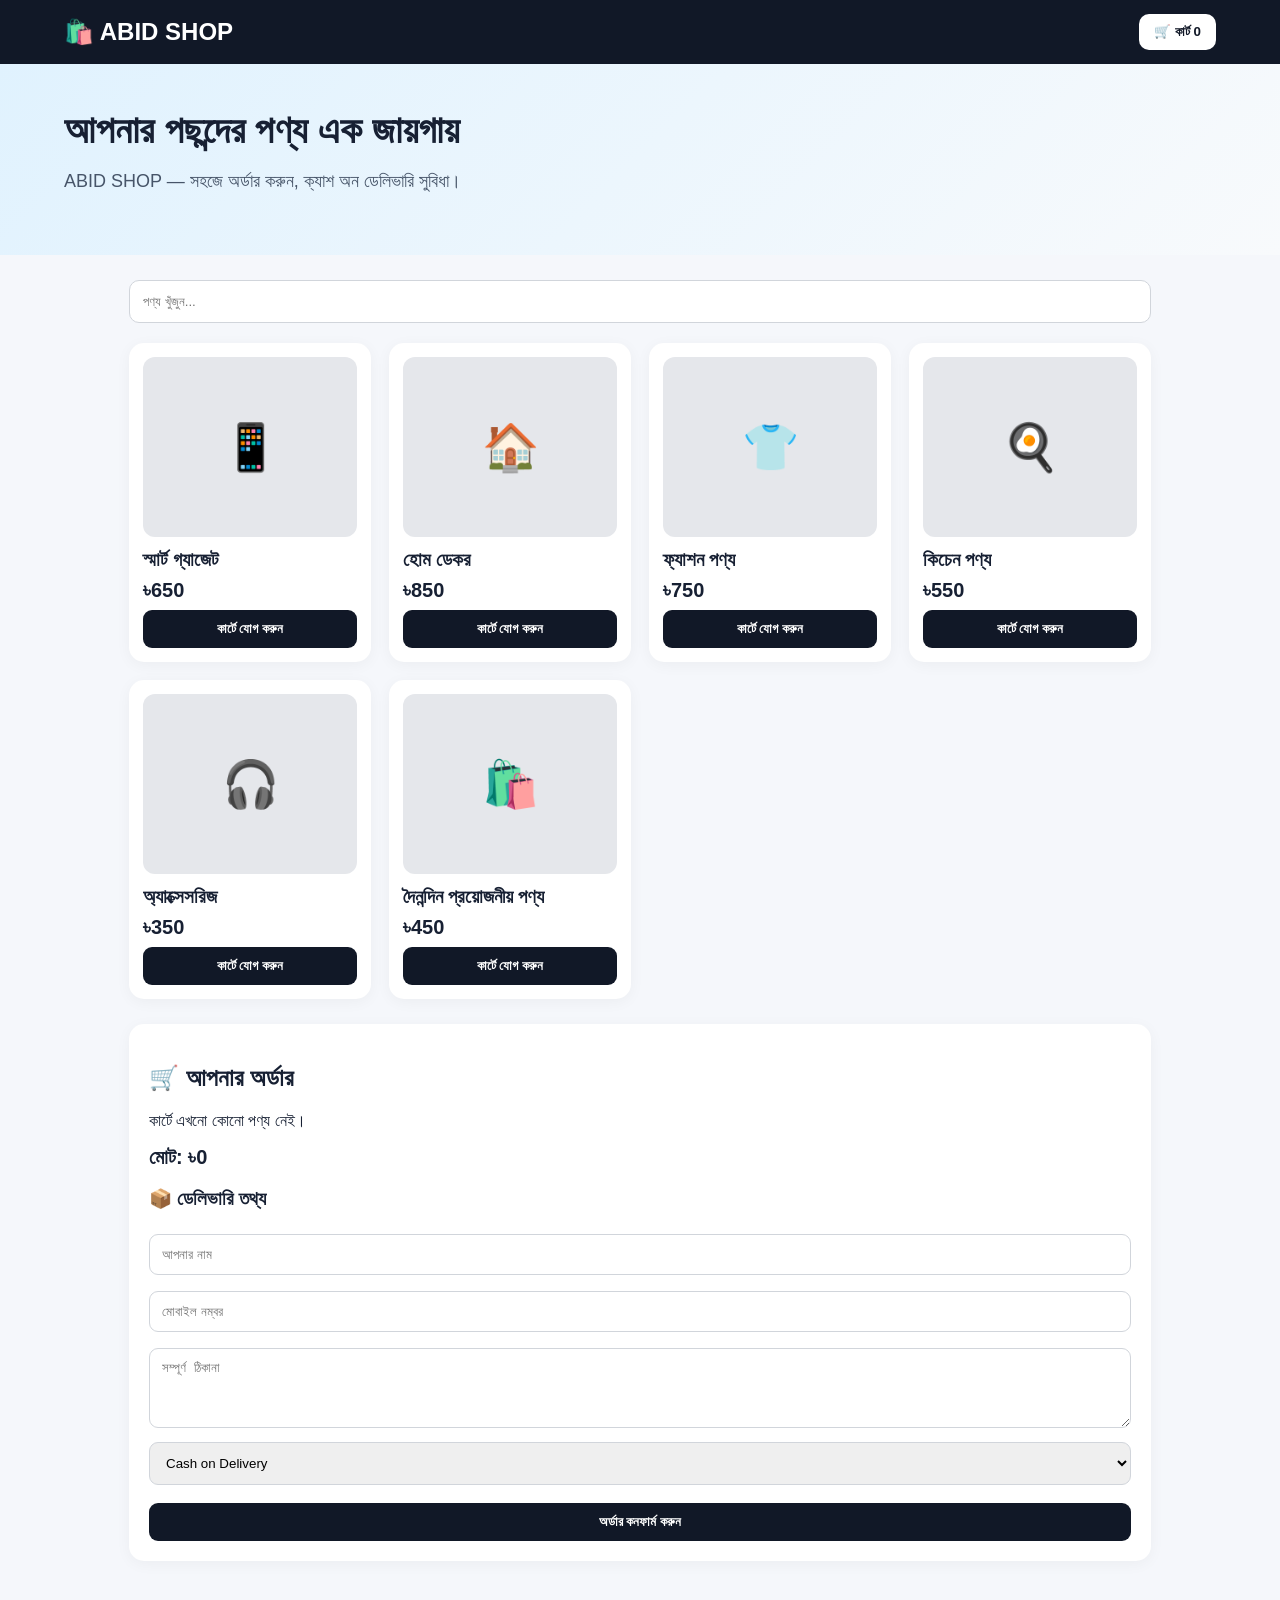
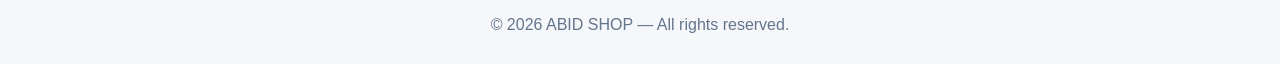
==== index.html @ d67a8caa "Add files via upload" ====
<!doctype html>
<html lang="bn">
<head>
<meta charset="utf-8">
<meta name="viewport" content="width=device-width,initial-scale=1">
<title>ABID SHOP — অনলাইন শপ</title>
<style>
*{box-sizing:border-box}body{margin:0;font-family:Arial,"Noto Sans Bengali",sans-serif;background:#f5f7fb;color:#172033}
header{background:#111827;color:white;padding:14px 5%;display:flex;align-items:center;justify-content:space-between;gap:12px;position:sticky;top:0;z-index:5}
.logo{font-size:24px;font-weight:800}.cart{background:#fff;color:#111827;border:0;border-radius:10px;padding:10px 15px;font-weight:700;cursor:pointer}
.hero{padding:45px 5%;background:linear-gradient(135deg,#e0f2fe,#f8fafc)}.hero h1{font-size:38px;margin:0 0 10px}.hero p{font-size:18px;color:#475569}
.wrap{max-width:1150px;margin:auto;padding:25px 5%}.tools{display:flex;gap:10px;margin-bottom:20px}.tools input{flex:1;padding:13px;border:1px solid #d1d5db;border-radius:10px}
.grid{display:grid;grid-template-columns:repeat(auto-fit,minmax(210px,1fr));gap:18px}.card{background:#fff;border-radius:15px;padding:14px;box-shadow:0 3px 15px #0000000b}.pic{height:180px;border-radius:12px;background:#e5e7eb;display:flex;align-items:center;justify-content:center;color:#64748b;font-size:46px}.card h3{margin:12px 0 6px}.price{font-size:20px;font-weight:800;margin:8px 0}.btn{width:100%;padding:11px;border:0;border-radius:9px;background:#111827;color:#fff;cursor:pointer;font-weight:700}
.panel{background:#fff;border-radius:15px;padding:20px;margin-top:25px;box-shadow:0 3px 15px #0000000b}.row{display:flex;justify-content:space-between;gap:10px;border-bottom:1px solid #eee;padding:10px 0}.form input,.form textarea{width:100%;padding:12px;margin:6px 0 10px;border:1px solid #d1d5db;border-radius:9px}.form textarea{min-height:80px}.notice{background:#ecfdf5;border:1px solid #a7f3d0;padding:12px;border-radius:9px;margin-bottom:12px}
footer{text-align:center;padding:30px;color:#64748b}
</style>
</head>
<body>
<header><div class="logo">🛍️ ABID SHOP</div><button class="cart" onclick="document.getElementById('order').scrollIntoView()">🛒 কার্ট <span id="count">0</span></button></header>
<section class="hero"><h1>আপনার পছন্দের পণ্য এক জায়গায়</h1><p>ABID SHOP — সহজে অর্ডার করুন, ক্যাশ অন ডেলিভারি সুবিধা।</p></section>
<main class="wrap">
<div class="tools"><input id="search" placeholder="পণ্য খুঁজুন..." oninput="render()"></div>
<div id="products" class="grid"></div>

<section id="order" class="panel">
<h2>🛒 আপনার অর্ডার</h2>
<div id="cart"></div>
<div id="total" style="font-size:20px;font-weight:800;margin:15px 0">মোট: ৳0</div>
<div class="form">
<h3>📦 ডেলিভারি তথ্য</h3>
<input id="name" placeholder="আপনার নাম">
<input id="phone" placeholder="মোবাইল নম্বর">
<textarea id="address" placeholder="সম্পূর্ণ ঠিকানা"></textarea>
<select id="payment" style="width:100%;padding:12px;border:1px solid #d1d5db;border-radius:9px">
<option>Cash on Delivery</option><option>বিকাশ</option><option>নগদ</option>
</select>
<br><br><button class="btn" onclick="placeOrder()">অর্ডার কনফার্ম করুন</button>
</div>
<div id="msg"></div>
</section>
</main>
<footer>© 2026 ABID SHOP — All rights reserved.</footer>

<script>
const products=[
 {id:1,name:"স্মার্ট গ্যাজেট",price:650,icon:"📱"},
 {id:2,name:"হোম ডেকর",price:850,icon:"🏠"},
 {id:3,name:"ফ্যাশন পণ্য",price:750,icon:"👕"},
 {id:4,name:"কিচেন পণ্য",price:550,icon:"🍳"},
 {id:5,name:"অ্যাক্সেসরিজ",price:350,icon:"🎧"},
 {id:6,name:"দৈনন্দিন প্রয়োজনীয় পণ্য",price:450,icon:"🛍️"}
];
let cart=[];
function render(){
 const q=document.getElementById('search').value.toLowerCase();
 document.getElementById('products').innerHTML=products.filter(p=>p.name.toLowerCase().includes(q)).map(p=>`
 <div class="card"><div class="pic">${p.icon}</div><h3>${p.name}</h3><div class="price">৳${p.price}</div><button class="btn" onclick="add(${p.id})">কার্টে যোগ করুন</button></div>`).join('');
 drawCart();
}
function add(id){let p=products.find(x=>x.id===id);let x=cart.find(x=>x.id===id);x?x.qty++:cart.push({...p,qty:1});drawCart()}
function remove(id){cart=cart.filter(x=>x.id!==id);drawCart()}
function drawCart(){
 document.getElementById('count').textContent=cart.reduce((a,x)=>a+x.qty,0);
 let total=cart.reduce((a,x)=>a+x.price*x.qty,0);
 document.getElementById('total').textContent='মোট: ৳'+total;
 document.getElementById('cart').innerHTML=cart.length?cart.map(x=>`<div class="row"><span>${x.icon} ${x.name} × ${x.qty}</span><span>৳${x.price*x.qty} <button onclick="remove(${x.id})">❌</button></span></div>`).join(''):'<p>কার্টে এখনো কোনো পণ্য নেই।</p>';
}
function placeOrder(){
 if(!cart.length)return alert('আগে একটি পণ্য কার্টে যোগ করুন।');
 let n=document.getElementById('name').value.trim(), ph=document.getElementById('phone').value.trim(), a=document.getElementById('address').value.trim();
 if(!n||!ph||!a)return alert('নাম, মোবাইল নম্বর ও ঠিকানা পূরণ করুন।');
 let pay=document.getElementById('payment').value;
 let total=cart.reduce((s,x)=>s+x.price*x.qty,0);
 let items=cart.map(x=>`• ${x.name} × ${x.qty} = ৳${x.price*x.qty}`).join('\n');
 let order={name:n,phone:ph,address:a,payment:pay,items:cart,total:total};
 localStorage.setItem('abid_last_order',JSON.stringify(order));
 let message=`ABID SHOP - নতুন অর্ডার\n\nনাম: ${n}\nমোবাইল: ${ph}\nঠিকানা: ${a}\nপেমেন্ট: ${pay}\n\nপণ্য:\n${items}\n\nমোট: ৳${total}`;
 let whatsappNumber='8801740657720';
 let url='https://wa.me/'+whatsappNumber+'?text='+encodeURIComponent(message);
 document.getElementById('msg').innerHTML='<div class="notice">✅ অর্ডার তৈরি হয়েছে। WhatsApp-এ পাঠাতে নিচের বোতামে চাপুন।<br><br><a class="btn" style="display:block;text-align:center;text-decoration:none" href="'+url+'" target="_blank">📲 WhatsApp-এ অর্ডার পাঠান</a></div>';
}

render();
</script>
</body>
</html>
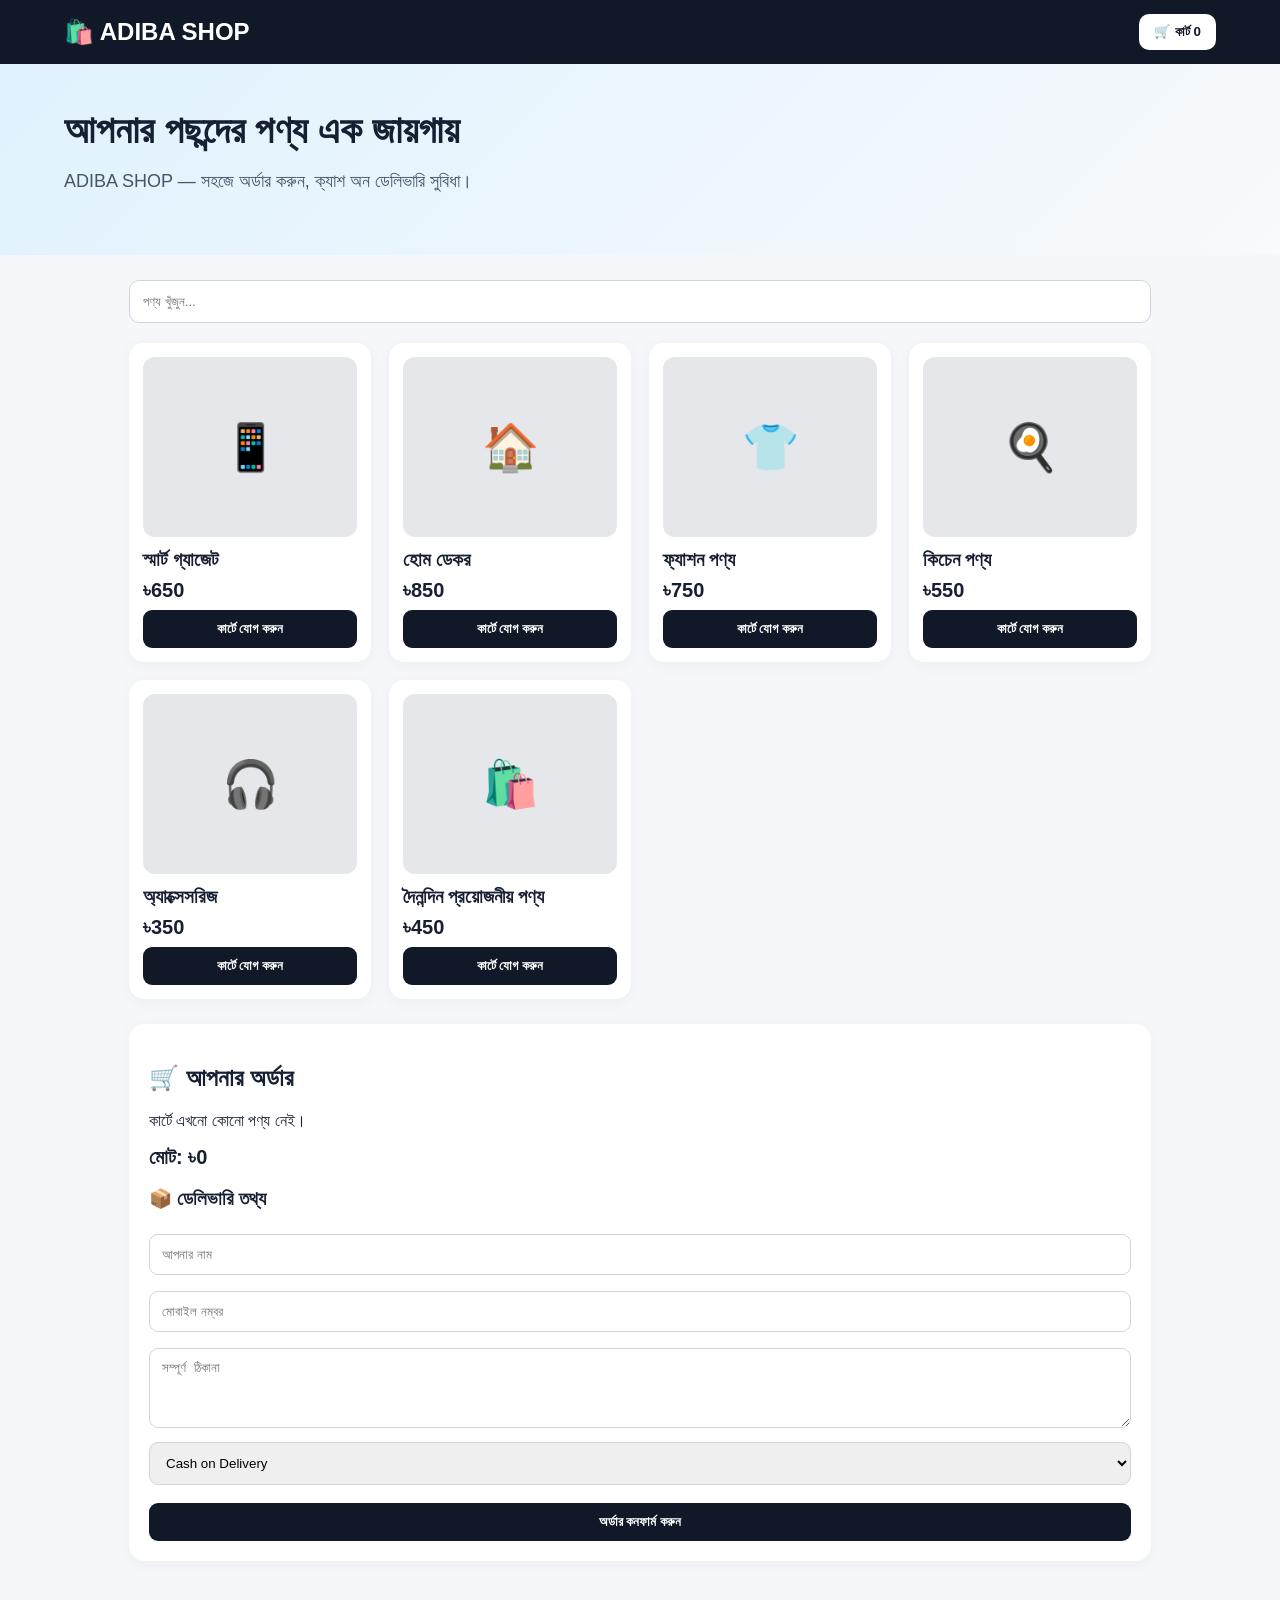
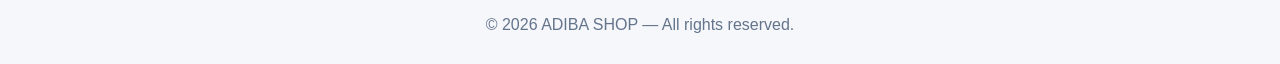
==== commit d677fa2c: "Rename shop from ABID to ADIBA in index.html" ====
--- a/index.html
+++ b/index.html
@@ -3,7 +3,7 @@
 <head>
 <meta charset="utf-8">
 <meta name="viewport" content="width=device-width,initial-scale=1">
-<title>ABID SHOP — অনলাইন শপ</title>
+<title>ADIBA SHOP — অনলাইন শপ</title>
 <style>
 *{box-sizing:border-box}body{margin:0;font-family:Arial,"Noto Sans Bengali",sans-serif;background:#f5f7fb;color:#172033}
 header{background:#111827;color:white;padding:14px 5%;display:flex;align-items:center;justify-content:space-between;gap:12px;position:sticky;top:0;z-index:5}
@@ -16,8 +16,8 @@
 </style>
 </head>
 <body>
-<header><div class="logo">🛍️ ABID SHOP</div><button class="cart" onclick="document.getElementById('order').scrollIntoView()">🛒 কার্ট <span id="count">0</span></button></header>
-<section class="hero"><h1>আপনার পছন্দের পণ্য এক জায়গায়</h1><p>ABID SHOP — সহজে অর্ডার করুন, ক্যাশ অন ডেলিভারি সুবিধা।</p></section>
+<header><div class="logo">🛍️ ADIBA SHOP</div><button class="cart" onclick="document.getElementById('order').scrollIntoView()">🛒 কার্ট <span id="count">0</span></button></header>
+<section class="hero"><h1>আপনার পছন্দের পণ্য এক জায়গায়</h1><p>ADIBA SHOP — সহজে অর্ডার করুন, ক্যাশ অন ডেলিভারি সুবিধা।</p></section>
 <main class="wrap">
 <div class="tools"><input id="search" placeholder="পণ্য খুঁজুন..." oninput="render()"></div>
 <div id="products" class="grid"></div>
@@ -39,7 +39,7 @@
 <div id="msg"></div>
 </section>
 </main>
-<footer>© 2026 ABID SHOP — All rights reserved.</footer>
+<footer>© 2026 ADIBA SHOP — All rights reserved.</footer>
 
 <script>
 const products=[
@@ -74,7 +74,7 @@
  let items=cart.map(x=>`• ${x.name} × ${x.qty} = ৳${x.price*x.qty}`).join('\n');
  let order={name:n,phone:ph,address:a,payment:pay,items:cart,total:total};
  localStorage.setItem('abid_last_order',JSON.stringify(order));
- let message=`ABID SHOP - নতুন অর্ডার\n\nনাম: ${n}\nমোবাইল: ${ph}\nঠিকানা: ${a}\nপেমেন্ট: ${pay}\n\nপণ্য:\n${items}\n\nমোট: ৳${total}`;
+ let message=`ADIBA SHOP - নতুন অর্ডার\n\nনাম: ${n}\nমোবাইল: ${ph}\nঠিকানা: ${a}\nপেমেন্ট: ${pay}\n\nপণ্য:\n${items}\n\nমোট: ৳${total}`;
  let whatsappNumber='8801740657720';
  let url='https://wa.me/'+whatsappNumber+'?text='+encodeURIComponent(message);
  document.getElementById('msg').innerHTML='<div class="notice">✅ অর্ডার তৈরি হয়েছে। WhatsApp-এ পাঠাতে নিচের বোতামে চাপুন।<br><br><a class="btn" style="display:block;text-align:center;text-decoration:none" href="'+url+'" target="_blank">📲 WhatsApp-এ অর্ডার পাঠান</a></div>';
@@ -83,4 +83,4 @@
 render();
 </script>
 </body>
-</html>+</html>
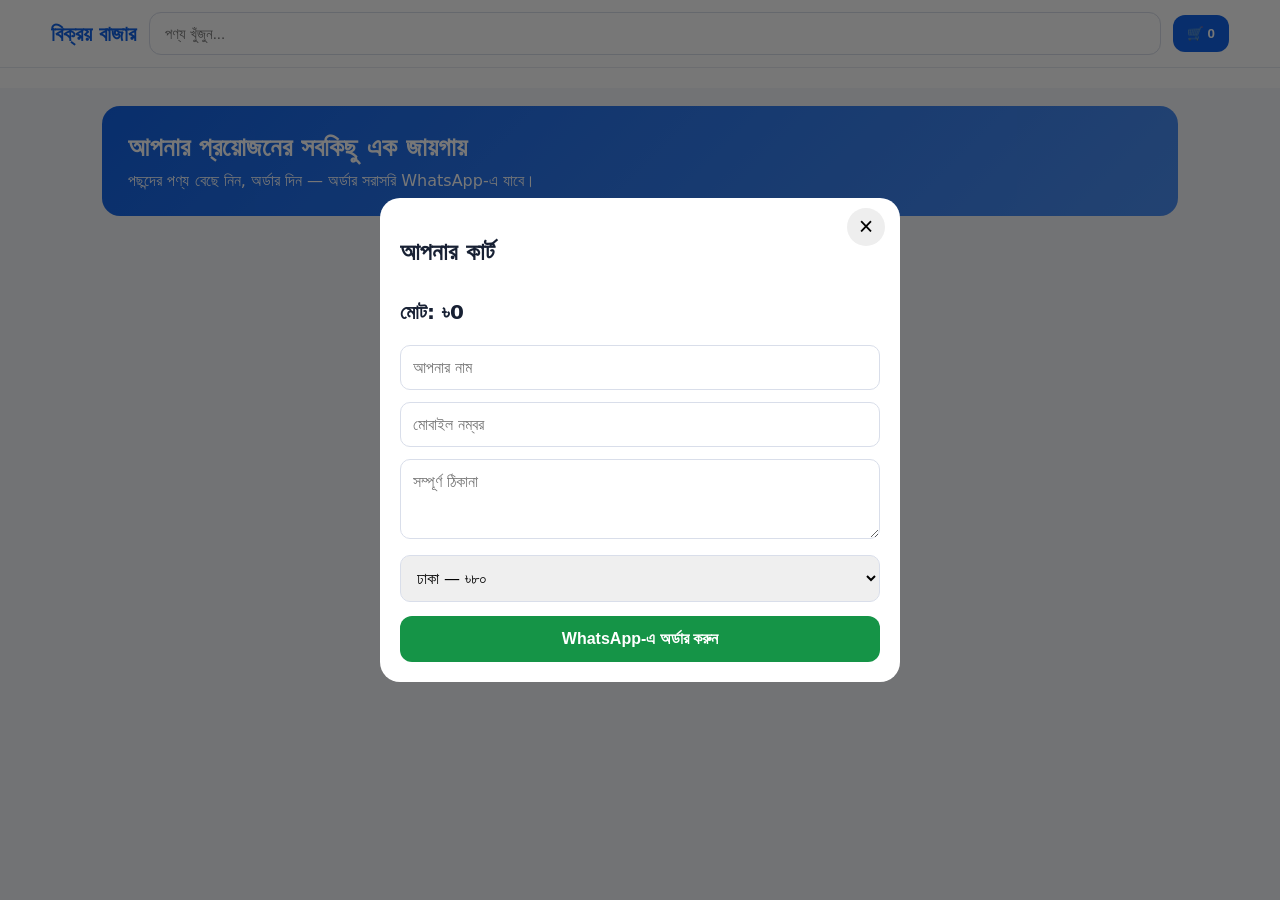
==== commit 6bd0d703: "Add files via upload" ====
--- a/index.html
+++ b/index.html
@@ -1,86 +1,32 @@
 <!doctype html>
 <html lang="bn">
 <head>
-<meta charset="utf-8">
-<meta name="viewport" content="width=device-width,initial-scale=1">
-<title>ADIBA SHOP — অনলাইন শপ</title>
-<style>
-*{box-sizing:border-box}body{margin:0;font-family:Arial,"Noto Sans Bengali",sans-serif;background:#f5f7fb;color:#172033}
-header{background:#111827;color:white;padding:14px 5%;display:flex;align-items:center;justify-content:space-between;gap:12px;position:sticky;top:0;z-index:5}
-.logo{font-size:24px;font-weight:800}.cart{background:#fff;color:#111827;border:0;border-radius:10px;padding:10px 15px;font-weight:700;cursor:pointer}
-.hero{padding:45px 5%;background:linear-gradient(135deg,#e0f2fe,#f8fafc)}.hero h1{font-size:38px;margin:0 0 10px}.hero p{font-size:18px;color:#475569}
-.wrap{max-width:1150px;margin:auto;padding:25px 5%}.tools{display:flex;gap:10px;margin-bottom:20px}.tools input{flex:1;padding:13px;border:1px solid #d1d5db;border-radius:10px}
-.grid{display:grid;grid-template-columns:repeat(auto-fit,minmax(210px,1fr));gap:18px}.card{background:#fff;border-radius:15px;padding:14px;box-shadow:0 3px 15px #0000000b}.pic{height:180px;border-radius:12px;background:#e5e7eb;display:flex;align-items:center;justify-content:center;color:#64748b;font-size:46px}.card h3{margin:12px 0 6px}.price{font-size:20px;font-weight:800;margin:8px 0}.btn{width:100%;padding:11px;border:0;border-radius:9px;background:#111827;color:#fff;cursor:pointer;font-weight:700}
-.panel{background:#fff;border-radius:15px;padding:20px;margin-top:25px;box-shadow:0 3px 15px #0000000b}.row{display:flex;justify-content:space-between;gap:10px;border-bottom:1px solid #eee;padding:10px 0}.form input,.form textarea{width:100%;padding:12px;margin:6px 0 10px;border:1px solid #d1d5db;border-radius:9px}.form textarea{min-height:80px}.notice{background:#ecfdf5;border:1px solid #a7f3d0;padding:12px;border-radius:9px;margin-bottom:12px}
-footer{text-align:center;padding:30px;color:#64748b}
-</style>
+<meta charset="utf-8"><meta name="viewport" content="width=device-width,initial-scale=1">
+<title>বিক্রয় বাজার — Online Shop</title>
+<link rel="stylesheet" href="style.css">
 </head>
 <body>
-<header><div class="logo">🛍️ ADIBA SHOP</div><button class="cart" onclick="document.getElementById('order').scrollIntoView()">🛒 কার্ট <span id="count">0</span></button></header>
-<section class="hero"><h1>আপনার পছন্দের পণ্য এক জায়গায়</h1><p>ADIBA SHOP — সহজে অর্ডার করুন, ক্যাশ অন ডেলিভারি সুবিধা।</p></section>
-<main class="wrap">
-<div class="tools"><input id="search" placeholder="পণ্য খুঁজুন..." oninput="render()"></div>
-<div id="products" class="grid"></div>
-
-<section id="order" class="panel">
-<h2>🛒 আপনার অর্ডার</h2>
-<div id="cart"></div>
-<div id="total" style="font-size:20px;font-weight:800;margin:15px 0">মোট: ৳0</div>
-<div class="form">
-<h3>📦 ডেলিভারি তথ্য</h3>
-<input id="name" placeholder="আপনার নাম">
-<input id="phone" placeholder="মোবাইল নম্বর">
-<textarea id="address" placeholder="সম্পূর্ণ ঠিকানা"></textarea>
-<select id="payment" style="width:100%;padding:12px;border:1px solid #d1d5db;border-radius:9px">
-<option>Cash on Delivery</option><option>বিকাশ</option><option>নগদ</option>
-</select>
-<br><br><button class="btn" onclick="placeOrder()">অর্ডার কনফার্ম করুন</button>
+<header class="topbar">
+  <div class="brand">বিক্রয় বাজার</div>
+  <div class="search"><input id="search" placeholder="পণ্য খুঁজুন..."></div>
+  <button class="cartBtn" onclick="openCart()">🛒 <span id="cartCount">0</span></button>
+</header>
+<nav id="categories" class="categories"></nav>
+<main>
+  <section class="hero"><h1>আপনার প্রয়োজনের সবকিছু এক জায়গায়</h1><p>পছন্দের পণ্য বেছে নিন, অর্ডার দিন — অর্ডার সরাসরি WhatsApp-এ যাবে।</p></section>
+  <section><div id="products" class="grid"></div><div id="empty" class="empty" hidden>কোনো পণ্য পাওয়া যায়নি।</div></section>
+</main>
+<div id="cartModal" class="modal" hidden>
+  <div class="sheet"><button class="close" onclick="closeCart()">×</button><h2>আপনার কার্ট</h2><div id="cartItems"></div>
+  <div class="total">মোট: ৳<span id="cartTotal">0</span></div>
+  <div class="checkout">
+    <input id="customerName" placeholder="আপনার নাম">
+    <input id="customerPhone" placeholder="মোবাইল নম্বর">
+    <textarea id="customerAddress" placeholder="সম্পূর্ণ ঠিকানা"></textarea>
+    <select id="delivery"><option value="80">ঢাকা — ৳৮০</option><option value="130">ঢাকার বাহিরে — ৳১৩০</option></select>
+    <button class="wa" onclick="sendWhatsApp()">WhatsApp-এ অর্ডার করুন</button>
+  </div></div>
 </div>
-<div id="msg"></div>
-</section>
-</main>
-<footer>© 2026 ADIBA SHOP — All rights reserved.</footer>
-
-<script>
-const products=[
- {id:1,name:"স্মার্ট গ্যাজেট",price:650,icon:"📱"},
- {id:2,name:"হোম ডেকর",price:850,icon:"🏠"},
- {id:3,name:"ফ্যাশন পণ্য",price:750,icon:"👕"},
- {id:4,name:"কিচেন পণ্য",price:550,icon:"🍳"},
- {id:5,name:"অ্যাক্সেসরিজ",price:350,icon:"🎧"},
- {id:6,name:"দৈনন্দিন প্রয়োজনীয় পণ্য",price:450,icon:"🛍️"}
-];
-let cart=[];
-function render(){
- const q=document.getElementById('search').value.toLowerCase();
- document.getElementById('products').innerHTML=products.filter(p=>p.name.toLowerCase().includes(q)).map(p=>`
- <div class="card"><div class="pic">${p.icon}</div><h3>${p.name}</h3><div class="price">৳${p.price}</div><button class="btn" onclick="add(${p.id})">কার্টে যোগ করুন</button></div>`).join('');
- drawCart();
-}
-function add(id){let p=products.find(x=>x.id===id);let x=cart.find(x=>x.id===id);x?x.qty++:cart.push({...p,qty:1});drawCart()}
-function remove(id){cart=cart.filter(x=>x.id!==id);drawCart()}
-function drawCart(){
- document.getElementById('count').textContent=cart.reduce((a,x)=>a+x.qty,0);
- let total=cart.reduce((a,x)=>a+x.price*x.qty,0);
- document.getElementById('total').textContent='মোট: ৳'+total;
- document.getElementById('cart').innerHTML=cart.length?cart.map(x=>`<div class="row"><span>${x.icon} ${x.name} × ${x.qty}</span><span>৳${x.price*x.qty} <button onclick="remove(${x.id})">❌</button></span></div>`).join(''):'<p>কার্টে এখনো কোনো পণ্য নেই।</p>';
-}
-function placeOrder(){
- if(!cart.length)return alert('আগে একটি পণ্য কার্টে যোগ করুন।');
- let n=document.getElementById('name').value.trim(), ph=document.getElementById('phone').value.trim(), a=document.getElementById('address').value.trim();
- if(!n||!ph||!a)return alert('নাম, মোবাইল নম্বর ও ঠিকানা পূরণ করুন।');
- let pay=document.getElementById('payment').value;
- let total=cart.reduce((s,x)=>s+x.price*x.qty,0);
- let items=cart.map(x=>`• ${x.name} × ${x.qty} = ৳${x.price*x.qty}`).join('\n');
- let order={name:n,phone:ph,address:a,payment:pay,items:cart,total:total};
- localStorage.setItem('abid_last_order',JSON.stringify(order));
- let message=`ADIBA SHOP - নতুন অর্ডার\n\nনাম: ${n}\nমোবাইল: ${ph}\nঠিকানা: ${a}\nপেমেন্ট: ${pay}\n\nপণ্য:\n${items}\n\nমোট: ৳${total}`;
- let whatsappNumber='8801740657720';
- let url='https://wa.me/'+whatsappNumber+'?text='+encodeURIComponent(message);
- document.getElementById('msg').innerHTML='<div class="notice">✅ অর্ডার তৈরি হয়েছে। WhatsApp-এ পাঠাতে নিচের বোতামে চাপুন।<br><br><a class="btn" style="display:block;text-align:center;text-decoration:none" href="'+url+'" target="_blank">📲 WhatsApp-এ অর্ডার পাঠান</a></div>';
-}
-
-render();
-</script>
-</body>
-</html>
+<footer>© <span id="year"></span> বিক্রয় বাজার</footer>
+<script type="module" src="app.js"></script>
+</body></html>
--- a/style.css
+++ b/style.css
@@ -0,0 +1 @@
+*{box-sizing:border-box}body{margin:0;font-family:system-ui,-apple-system,"Noto Sans Bengali",sans-serif;background:#f5f7fb;color:#172033}.topbar{position:sticky;top:0;z-index:10;display:flex;gap:12px;align-items:center;padding:12px 4%;background:#fff;border-bottom:1px solid #e7eaf0}.brand{font-weight:800;font-size:21px;color:#1264e8;white-space:nowrap}.search{flex:1}.search input{width:100%;padding:12px 15px;border:1px solid #d9deea;border-radius:12px;font-size:15px}.cartBtn{border:0;background:#1264e8;color:#fff;border-radius:12px;padding:11px 14px;font-weight:700}.categories{display:flex;gap:8px;overflow:auto;padding:10px 4%;background:#fff}.cat{border:1px solid #dce2ed;background:#fff;border-radius:20px;padding:8px 14px;white-space:nowrap}.cat.active{background:#1264e8;color:#fff}.hero{margin:18px 4%;padding:26px;border-radius:18px;background:linear-gradient(135deg,#1264e8,#4b8ff5);color:#fff}.hero h1{margin:0 0 8px;font-size:26px}.hero p{margin:0}.grid{display:grid;grid-template-columns:repeat(2,minmax(0,1fr));gap:14px;padding:0 4% 30px}.card{background:#fff;border-radius:16px;overflow:hidden;box-shadow:0 3px 12px #17203312}.card img{width:100%;aspect-ratio:1/1;object-fit:cover;background:#eef2f7}.card .info{padding:12px}.card h3{font-size:16px;margin:0 0 6px}.price{font-size:19px;font-weight:800;color:#1264e8}.add{width:100%;margin-top:10px;padding:10px;border:0;border-radius:10px;background:#1264e8;color:#fff;font-weight:700}.empty{text-align:center;padding:40px}.modal{position:fixed;inset:0;background:#0008;z-index:30;display:flex;align-items:flex-end}.sheet{background:#fff;width:100%;max-height:92vh;overflow:auto;border-radius:22px 22px 0 0;padding:20px;position:relative}.close{position:absolute;right:15px;top:10px;border:0;background:#eee;border-radius:50%;font-size:25px;width:38px;height:38px}.cartrow{display:flex;gap:10px;padding:12px 0;border-bottom:1px solid #eee}.cartrow img{width:65px;height:65px;object-fit:cover;border-radius:10px}.qty button{border:1px solid #ddd;background:#fff;border-radius:7px;padding:4px 9px}.total{font-size:20px;font-weight:800;padding:15px 0}.checkout input,.checkout textarea,.checkout select{width:100%;margin:6px 0;padding:12px;border:1px solid #d9deea;border-radius:10px;font:inherit}.checkout textarea{min-height:80px}.wa{width:100%;padding:14px;border:0;border-radius:12px;background:#159447;color:#fff;font-weight:800;font-size:16px;margin-top:8px}footer{text-align:center;padding:25px;color:#667085}@media(min-width:700px){.grid{grid-template-columns:repeat(4,minmax(0,1fr))}.sheet{width:520px;margin:0 auto 20px;border-radius:20px}.modal{align-items:center}.hero{margin-left:8%;margin-right:8%}}
